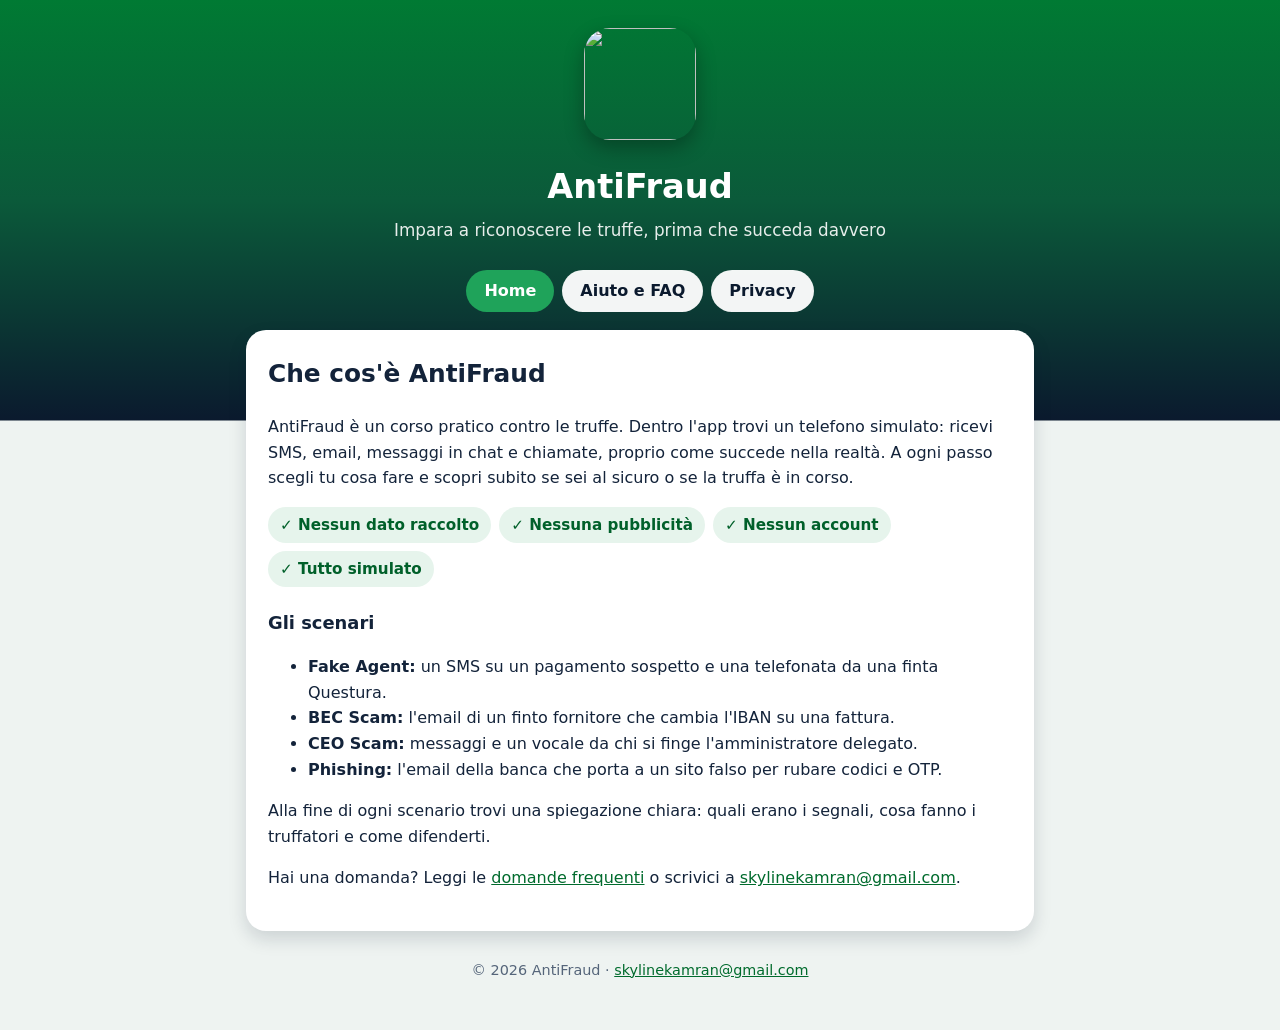
==== index.html @ 83a8b727 "Add files via upload" ====
<!doctype html>
<html lang="it">
<head>
  <meta charset="utf-8">
  <meta name="viewport" content="width=device-width, initial-scale=1">
  <title>AntiFraud</title>
  <meta name="description" content="AntiFraud: un corso pratico per imparare a riconoscere le truffe via SMS, email, chat e telefono. Nessun dato raccolto.">
  <link rel="icon" href="images/logo.png">
  <link rel="stylesheet" href="style.css">
</head>
<body>
  <div class="wrap">
    <header>
      <img src="images/logo.png" alt="">
      <h1>AntiFraud</h1>
      <p>Impara a riconoscere le truffe, prima che succeda davvero</p>
    </header>
    <nav>
      <a href="index.html" aria-current="page">Home</a>
      <a href="support.html">Aiuto e FAQ</a>
      <a href="privacy.html">Privacy</a>
    </nav>

    <section class="card">
      <h2>Che cos'è AntiFraud</h2>
      <p>AntiFraud è un corso pratico contro le truffe. Dentro l'app trovi un telefono simulato: ricevi SMS, email, messaggi in chat e chiamate, proprio come succede nella realtà. A ogni passo scegli tu cosa fare e scopri subito se sei al sicuro o se la truffa è in corso.</p>
      <ul class="badges">
        <li>✓ Nessun dato raccolto</li>
        <li>✓ Nessuna pubblicità</li>
        <li>✓ Nessun account</li>
        <li>✓ Tutto simulato</li>
      </ul>
      <h3>Gli scenari</h3>
      <ul>
        <li><strong>Fake Agent:</strong> un SMS su un pagamento sospetto e una telefonata da una finta Questura.</li>
        <li><strong>BEC Scam:</strong> l'email di un finto fornitore che cambia l'IBAN su una fattura.</li>
        <li><strong>CEO Scam:</strong> messaggi e un vocale da chi si finge l'amministratore delegato.</li>
        <li><strong>Phishing:</strong> l'email della banca che porta a un sito falso per rubare codici e OTP.</li>
      </ul>
      <p>Alla fine di ogni scenario trovi una spiegazione chiara: quali erano i segnali, cosa fanno i truffatori e come difenderti.</p>
      <p>Hai una domanda? Leggi le <a href="support.html">domande frequenti</a> o scrivici a <a href="mailto:skylinekamran@gmail.com">skylinekamran@gmail.com</a>.</p>
    </section>

    <footer>© 2026 AntiFraud · <a href="mailto:skylinekamran@gmail.com">skylinekamran@gmail.com</a></footer>
  </div>
</body>
</html>
---- style.css ----
/* AntiFraud website: home, privacy policy and support. No external fonts, scripts or trackers. */
:root {
  --navy: #0b1a2e;
  --green: #007a33;
  --green-light: #1fa35a;
  --text: #13233a;
  --soft: #55657a;
  --card: #ffffff;
  --line: #dde5ee;
  --link: #006b2d;
  --badge-bg: #e6f4ec;
  --badge-text: #00602a;
  --page: #eef3f1;
  --bg: linear-gradient(180deg, #007a33 0%, #0b5a3a 200px, #0b1a2e 420px, var(--page) 421px);
}
@media (prefers-color-scheme: dark) {
  :root {
    --text: #e8eef6;
    --soft: #a7b4c4;
    --card: #15253b;
    --line: #2a3d57;
    --link: #5fd394;
    --badge-bg: #173b2a;
    --badge-text: #8de0b4;
    --page: #0b1420;
    --bg: linear-gradient(180deg, #006a2c 0%, #0b4a32 200px, #0b1a2e 420px, var(--page) 421px);
  }
}
* { box-sizing: border-box; }
html { -webkit-text-size-adjust: 100%; }
body {
  margin: 0;
  font-family: "Segoe UI", system-ui, -apple-system, Roboto, sans-serif;
  color: var(--text);
  background: var(--bg);
  background-color: var(--page);
  min-height: 100vh;
  line-height: 1.6;
}
a { color: var(--link); }
.wrap { max-width: 820px; margin: 0 auto; padding: 0 16px 48px; }
header { text-align: center; padding: 28px 0 8px; color: #fff; }
header img { width: 112px; height: 112px; border-radius: 26px; box-shadow: 0 8px 20px rgba(0, 0, 0, 0.3); }
header h1 { margin: 12px 0 0; font-size: 2.1rem; }
header p { margin: 4px 0 0; font-size: 1.05rem; opacity: 0.9; }
nav { display: flex; flex-wrap: wrap; gap: 8px; justify-content: center; margin: 18px 0 8px; }
nav a {
  background: rgba(255, 255, 255, 0.95);
  color: var(--navy);
  text-decoration: none;
  font-weight: 700;
  padding: 8px 18px;
  border-radius: 999px;
}
nav a[aria-current="page"] { background: var(--green-light); color: #fff; }
.card {
  background: var(--card);
  border-radius: 20px;
  padding: 24px 22px;
  margin: 18px 0;
  box-shadow: 0 8px 18px rgba(11, 26, 46, 0.15);
  overflow-wrap: anywhere;
}
.card h2 { margin-top: 0; font-size: 1.55rem; }
.card h3 { margin: 22px 0 4px; font-size: 1.12rem; }
.muted { color: var(--soft); font-size: 0.95rem; }
.badges { display: flex; flex-wrap: wrap; gap: 8px; margin: 12px 0; padding: 0; list-style: none; }
.badges li { background: var(--badge-bg); color: var(--badge-text); border-radius: 999px; padding: 6px 12px; font-weight: 700; font-size: 0.95rem; }
details { border-top: 1px solid var(--line); padding: 10px 0; }
details:last-of-type { border-bottom: 1px solid var(--line); }
summary { cursor: pointer; font-weight: 700; font-size: 1.05rem; }
details p { margin: 8px 0 4px; }
.email {
  display: inline-block;
  background: var(--green);
  color: #fff;
  font-weight: 800;
  text-decoration: none;
  padding: 12px 22px;
  border-radius: 14px;
}
footer { text-align: center; color: var(--soft); font-size: 0.9rem; margin-top: 28px; }
@media (max-width: 480px) {
  header h1 { font-size: 1.8rem; }
  .card { padding: 20px 16px; border-radius: 16px; }
}
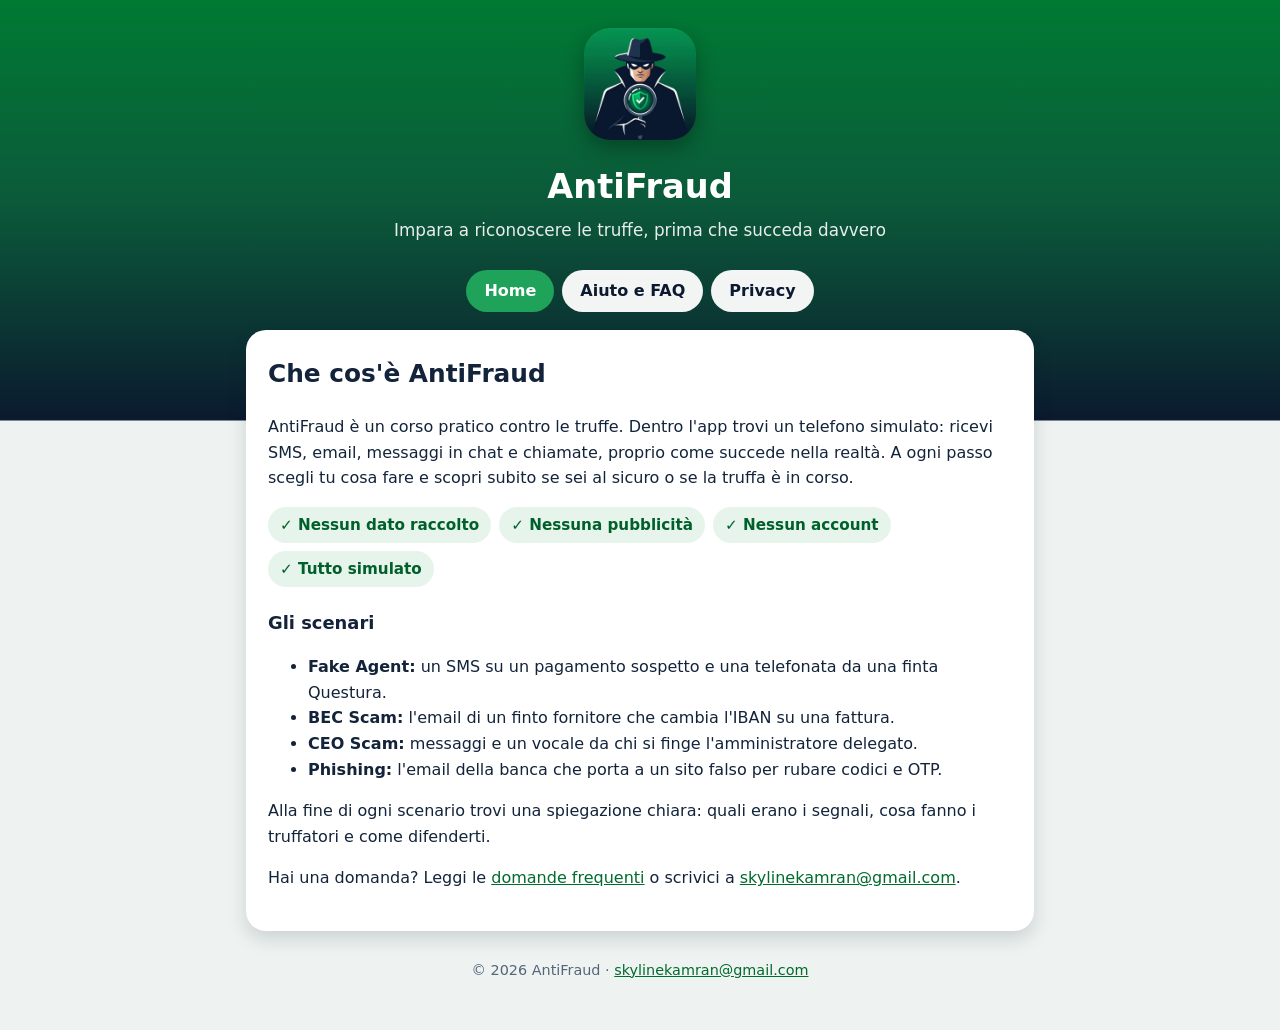
==== commit ca2168ec: "Logo accanto alle pagine e pagine aggiornate" ====
--- a/index.html
+++ b/index.html
@@ -5,13 +5,13 @@
   <meta name="viewport" content="width=device-width, initial-scale=1">
   <title>AntiFraud</title>
   <meta name="description" content="AntiFraud: un corso pratico per imparare a riconoscere le truffe via SMS, email, chat e telefono. Nessun dato raccolto.">
-  <link rel="icon" href="images/logo.png">
+  <link rel="icon" href="logo.png">
   <link rel="stylesheet" href="style.css">
 </head>
 <body>
   <div class="wrap">
     <header>
-      <img src="images/logo.png" alt="">
+      <img src="logo.png" alt="">
       <h1>AntiFraud</h1>
       <p>Impara a riconoscere le truffe, prima che succeda davvero</p>
     </header>
